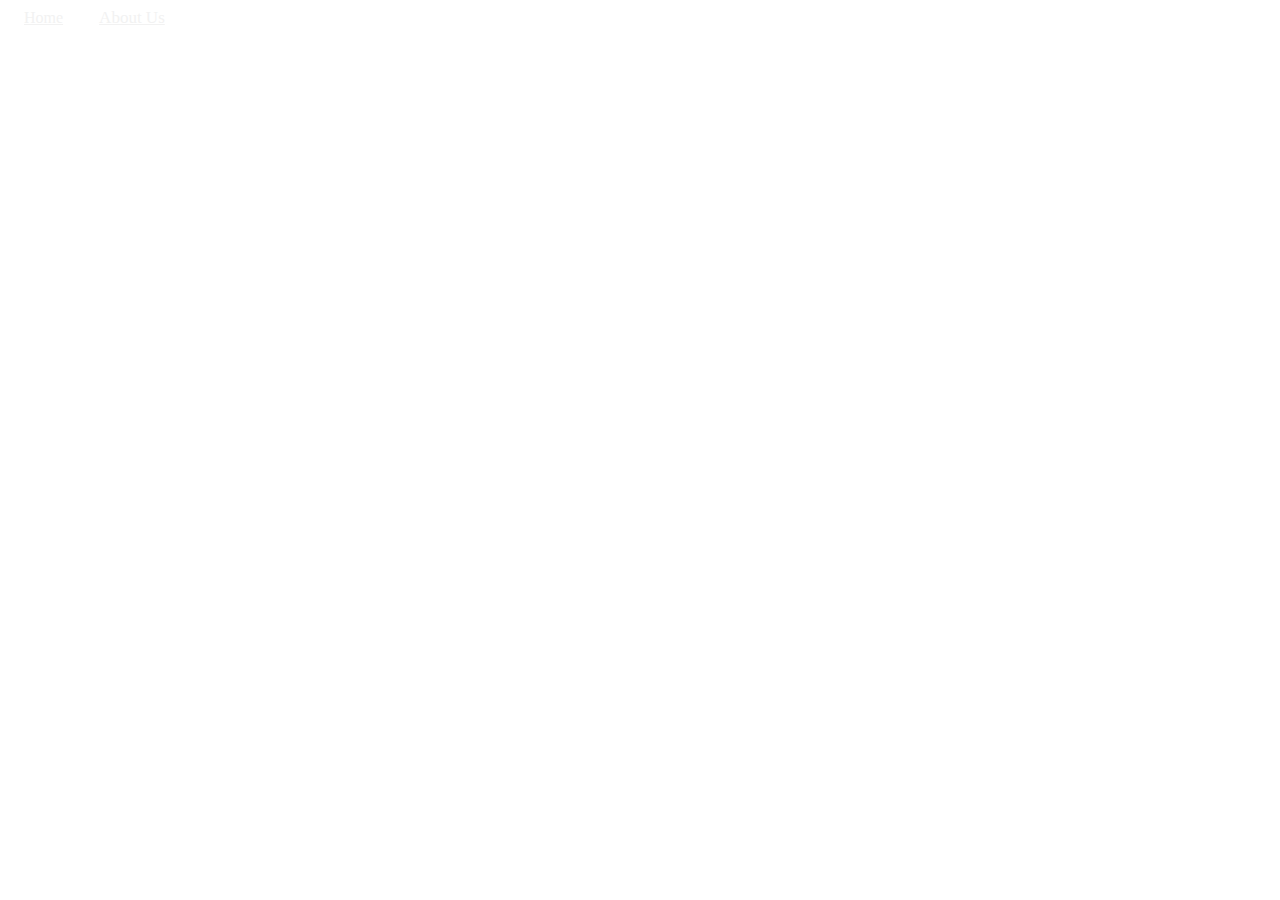
==== templates/about.html @ 780f5e65 "Add about.html and Update README.md" ====
<!DOCTYPE html>
<html lang="en">
<head>
    <meta charset="UTF-8">
    <title>Title</title>

</head>
<body>
<div class="topNav" >
  <a class="index.html" href="#home" style="color: #f2f2f2;padding: 14px 16px;">Home</a>
  <a href="about.html" style="color: #f2f2f2;padding: 14px 16px;font-size: 17px;">About Us</a>
</div>

</body>
</html>
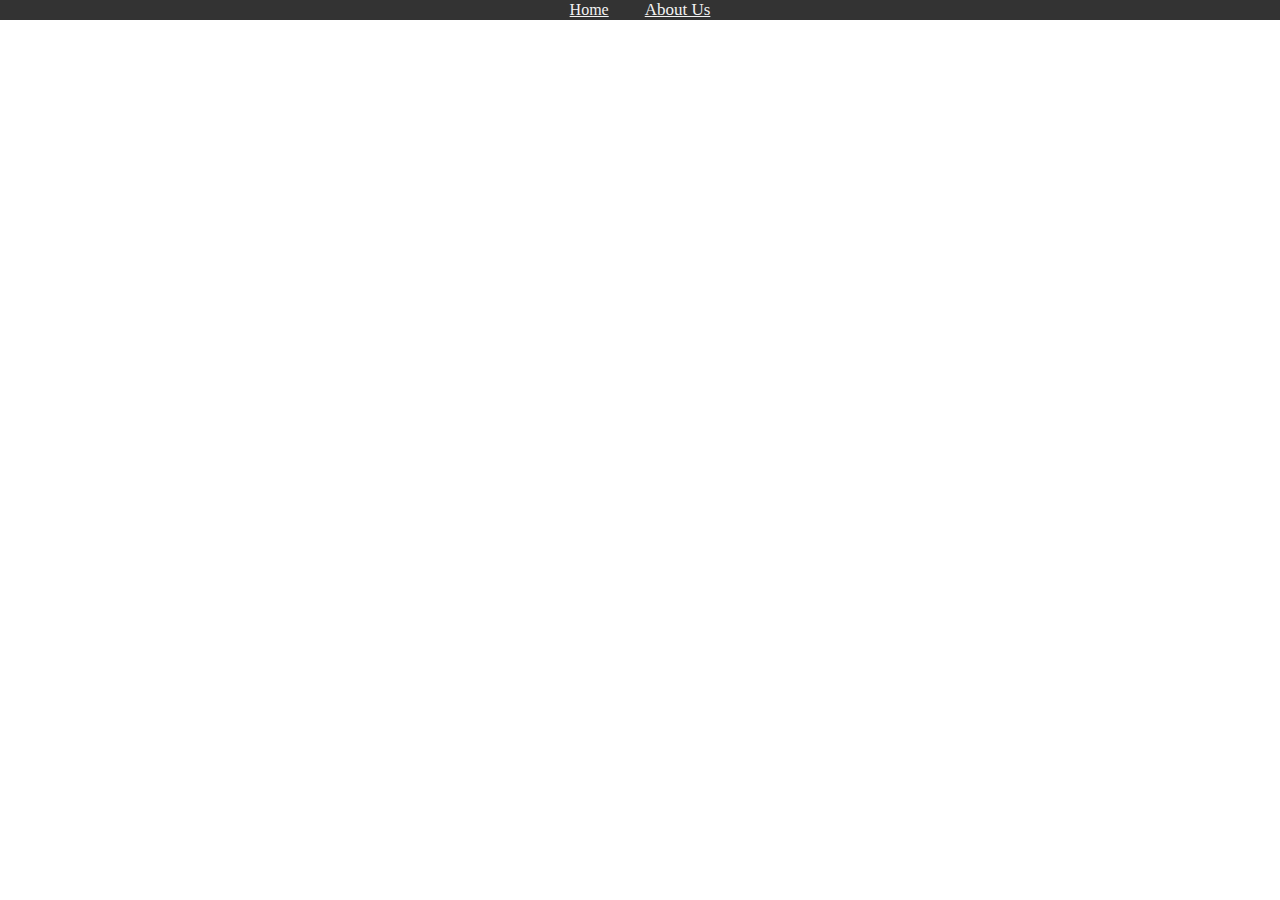
==== commit f2c7f891: "Update about.html" ====
--- a/templates/about.html
+++ b/templates/about.html
@@ -3,10 +3,20 @@
 <head>
     <meta charset="UTF-8">
     <title>Title</title>
-
+    <style>
+      .topNav {
+            background-color: #333;
+            position: fixed;
+            z-index: 1;
+            top: 0;
+            left: 0;
+            width: 100%;
+            align-items:center
+        }
+    </style>
 </head>
 <body>
-<div class="topNav" >
+<div class="topNav" style="text-align:center" >
   <a class="index.html" href="#home" style="color: #f2f2f2;padding: 14px 16px;">Home</a>
   <a href="about.html" style="color: #f2f2f2;padding: 14px 16px;font-size: 17px;">About Us</a>
 </div>
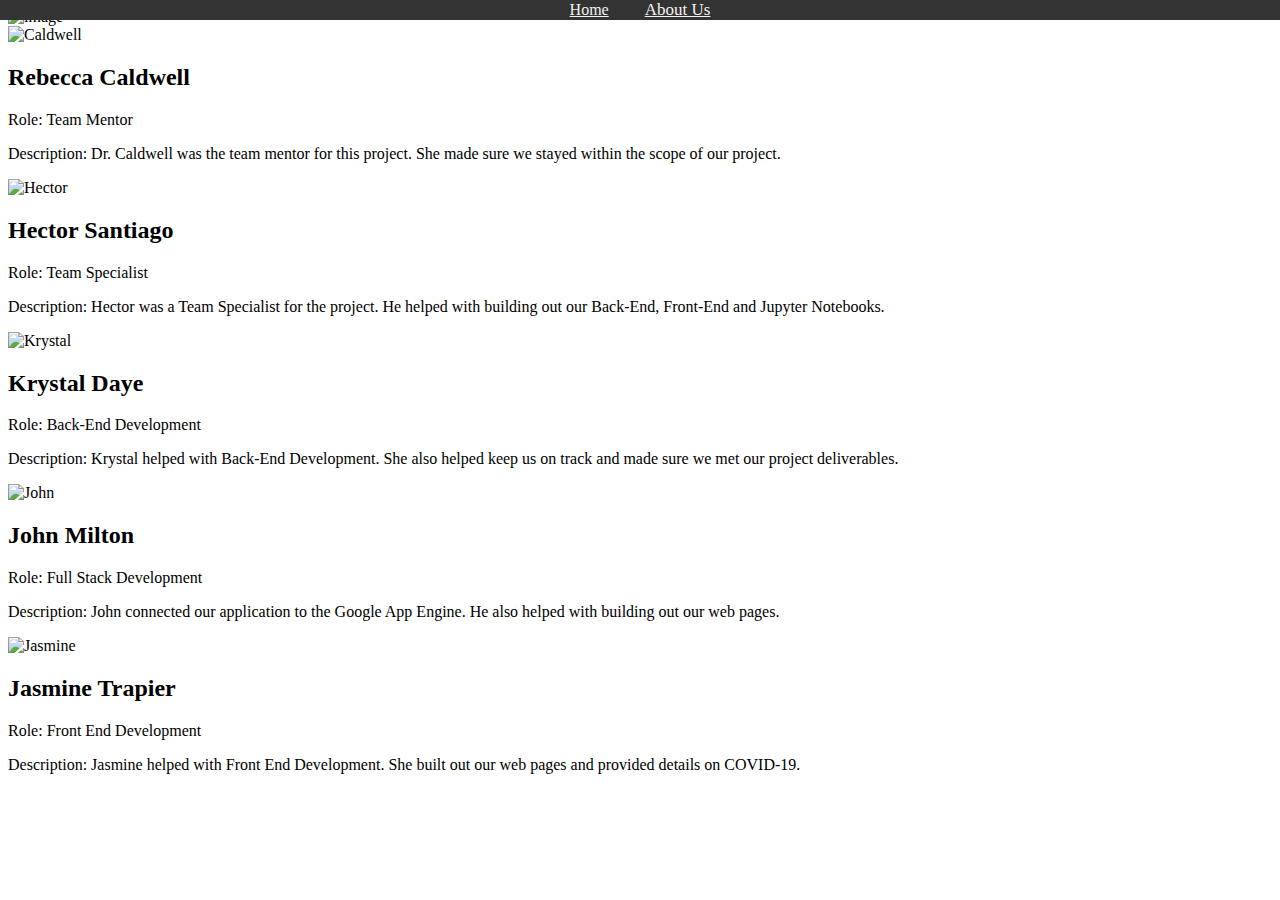
==== commit aeb7b299: "Created aboutus.css and index.css, modified about.html." ====
--- a/templates/about.html
+++ b/templates/about.html
@@ -20,6 +20,80 @@
   <a class="index.html" href="#home" style="color: #f2f2f2;padding: 14px 16px;">Home</a>
   <a href="about.html" style="color: #f2f2f2;padding: 14px 16px;font-size: 17px;">About Us</a>
 </div>
+<div id="header">
+		<img id="profile-pic" src="../static/team.jpg" alt="image">
+	</div>
+
+<!--beginning of pictures with info-->
+<div class="row">
+  <div class="column">
+    <div class="card">
+      <img src="../static/caldwell.png" alt="Caldwell" style="width:100%">
+      <div class="container">
+        <h2>Rebecca Caldwell</h2>
+        <p class="title">Role: Team Mentor</p>
+        <p>Description:
+        Dr. Caldwell was the team mentor for this project. She made sure we stayed within the scope of our project.</p>
+      </div>
+    </div>
+  </div>
+
+  <div class="column">
+    <div class="card">
+      <img src="../static/hector.png" alt="Hector" style="width:100%">
+      <div class="container">
+        <h2>Hector Santiago</h2>
+        <p class="title">Role: Team Specialist</p>
+        <p>Description: Hector was a Team Specialist for the project. He helped with building out our Back-End, Front-End and Jupyter Notebooks. </p>
+      </div>
+    </div>
+  </div>
+
+  <div class="column">
+    <div class="card">
+      <img src="../static/krystal.png" alt="Krystal" style="width:100%">
+      <div class="container">
+        <h2>Krystal Daye</h2>
+        <p class="title">Role: Back-End Development</p>
+        <p>Description:
+        Krystal helped with Back-End Development. She also helped keep us on track and made sure we met our project deliverables.</p>
+      </div>
+    </div>
+  </div>
+
+    <div class="column">
+    <div class="card">
+      <img src="../static/john.png" alt="John" style="width:100%">
+      <div class="container">
+        <h2>John Milton</h2>
+        <p class="title">Role: Full Stack Development </p>
+        <p>Description:
+        John connected our application to the Google App Engine. He also helped with building out our web pages. </p>
+      </div>
+    </div>
+  </div>
+
+<div class="column">
+    <div class="card">
+      <img src="../static/jas.jpg" alt="Jasmine" style="width:100%">
+      <div class="container">
+        <h2>Jasmine Trapier</h2>
+        <p class="title">Role: Front End Development</p>
+        <p>Description:
+        Jasmine helped with Front End Development. She built out our web pages and provided details on COVID-19.</p>
+      </div>
+    </div>
+  </div>
+</div>
+<!--end of pictures with info-->
+
+<!--beginning of footer-->
+<div class="footer">
+	<p> </p>
+</div>
+<!--end of footer-->
+
+
 
 </body>
 </html>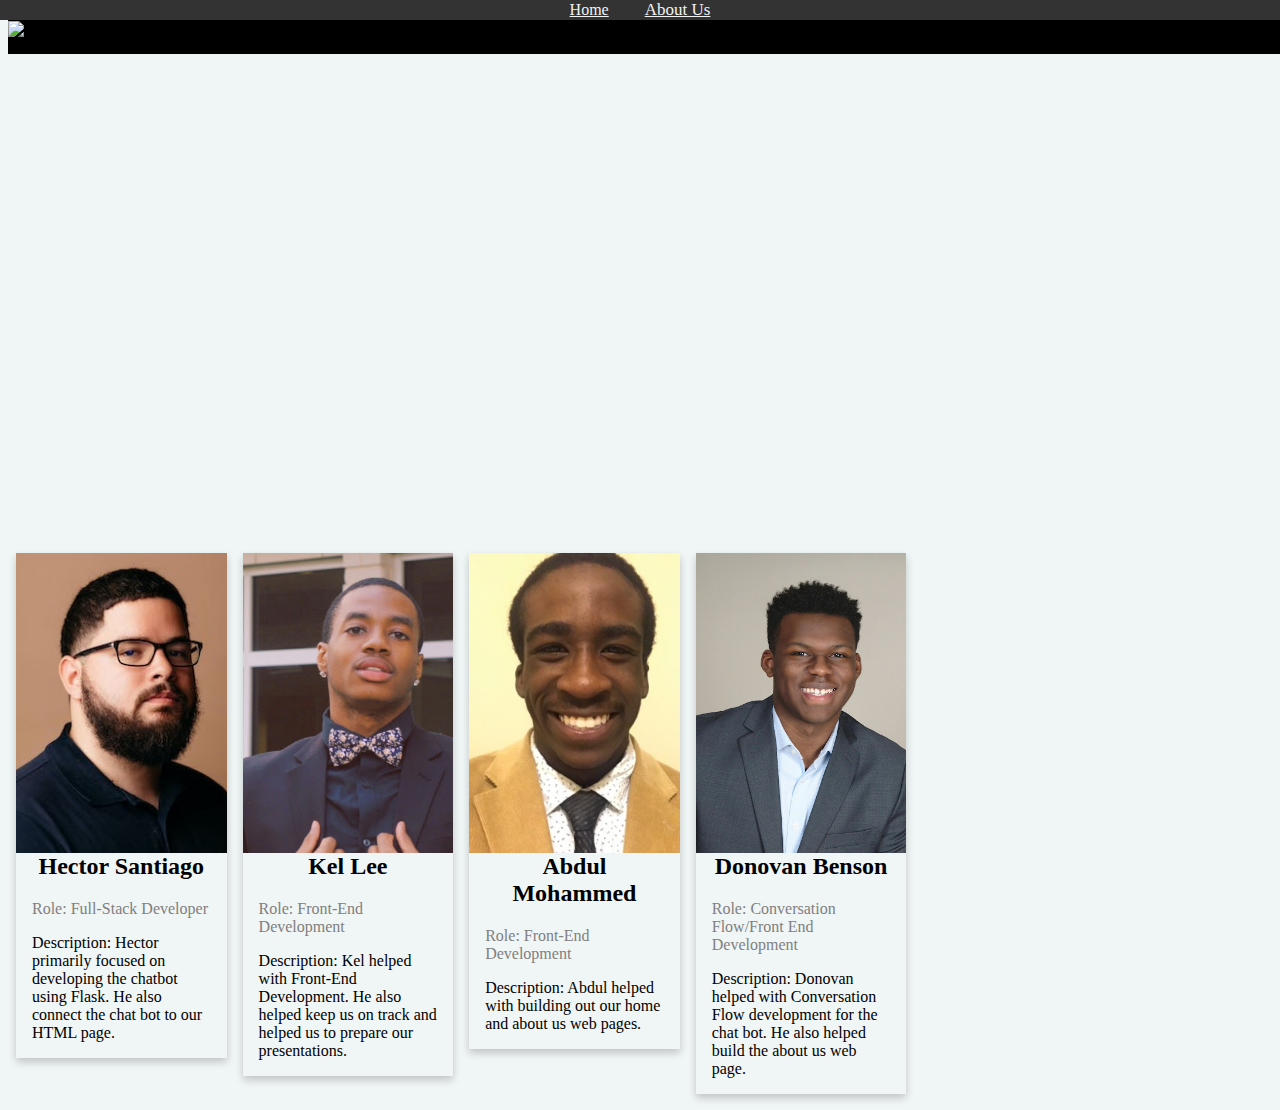
==== commit c47c9361: "Modified about.html" ====
--- a/templates/about.html
+++ b/templates/about.html
@@ -3,6 +3,8 @@
 <head>
     <meta charset="UTF-8">
     <title>Title</title>
+  <link href="../static/index.css" rel="stylesheet">
+    <link href="../static/aboutus.css" rel="stylesheet">
     <style>
       .topNav {
             background-color: #333;
@@ -25,62 +27,51 @@
 	</div>
 
 <!--beginning of pictures with info-->
-<div class="row">
+
+
   <div class="column">
     <div class="card">
-      <img src="../static/caldwell.png" alt="Caldwell" style="width:100%">
+      <img src="../static/hector.jpg" alt="Hector" style="width:100%">
       <div class="container">
-        <h2>Rebecca Caldwell</h2>
-        <p class="title">Role: Team Mentor</p>
-        <p>Description:
-        Dr. Caldwell was the team mentor for this project. She made sure we stayed within the scope of our project.</p>
+        <h2>Hector Santiago</h2>
+        <p class="title">Role: Full-Stack Developer</p>
+        <p>Description: Hector primarily focused on developing the chatbot using Flask. He also connect the chat bot to our HTML page. </p>
       </div>
     </div>
   </div>
 
   <div class="column">
     <div class="card">
-      <img src="../static/hector.png" alt="Hector" style="width:100%">
+      <img src="../static/kel.jpg" alt="Kel" style="width:100%">
       <div class="container">
-        <h2>Hector Santiago</h2>
-        <p class="title">Role: Team Specialist</p>
-        <p>Description: Hector was a Team Specialist for the project. He helped with building out our Back-End, Front-End and Jupyter Notebooks. </p>
-      </div>
-    </div>
-  </div>
-
-  <div class="column">
-    <div class="card">
-      <img src="../static/krystal.png" alt="Krystal" style="width:100%">
-      <div class="container">
-        <h2>Krystal Daye</h2>
-        <p class="title">Role: Back-End Development</p>
+        <h2>Kel Lee</h2>
+        <p class="title">Role: Front-End Development</p>
         <p>Description:
-        Krystal helped with Back-End Development. She also helped keep us on track and made sure we met our project deliverables.</p>
+        Kel helped with Front-End Development. He also helped keep us on track and helped us to prepare our presentations.</p>
       </div>
     </div>
   </div>
 
     <div class="column">
     <div class="card">
-      <img src="../static/john.png" alt="John" style="width:100%">
+      <img src="../static/Abdul.png" alt="Abdul" style="width:100%">
       <div class="container">
-        <h2>John Milton</h2>
-        <p class="title">Role: Full Stack Development </p>
+        <h2>Abdul Mohammed</h2>
+        <p class="title">Role: Front-End Development </p>
         <p>Description:
-        John connected our application to the Google App Engine. He also helped with building out our web pages. </p>
+        Abdul helped with building out our home and about us web pages. </p>
       </div>
     </div>
   </div>
 
 <div class="column">
     <div class="card">
-      <img src="../static/jas.jpg" alt="Jasmine" style="width:100%">
+      <img src="../static/donovan.jpg" alt="Donovan" style="width:100%">
       <div class="container">
-        <h2>Jasmine Trapier</h2>
-        <p class="title">Role: Front End Development</p>
+        <h2>Donovan Benson</h2>
+        <p class="title">Role: Conversation Flow/Front End Development</p>
         <p>Description:
-        Jasmine helped with Front End Development. She built out our web pages and provided details on COVID-19.</p>
+        Donovan helped with Conversation Flow development for the chat bot. He also helped build the about us web page.</p>
       </div>
     </div>
   </div>
--- a/static/index.css
+++ b/static/index.css
@@ -0,0 +1,81 @@
+.main-page {
+	background-color: #b26389;
+}
+
+
+#profile-pic {
+	/*	border-style: double;*/
+	width: 100%;
+	height: 500px;
+	/*	margin-left: 2%;*/
+	padding: 1%;
+	position: relative;
+	left: -1%;
+	top: 12%;
+	/* float: center; */
+	/*	overflow: auto;*/
+}
+
+.content {
+	width: 100%;
+	height: 100%;
+	text-align: center;
+	border-style: solid;
+  	border-color: #e31818;
+}
+
+ul {
+  list-style-type: none;
+  margin: 0;
+  padding: 0;
+  overflow: hidden;
+  background-color: #333;
+}
+
+li {
+  float: left;
+}
+
+li a {
+  display: block;
+  color: white;
+  text-align: center;
+  padding: 14px 16px;
+  text-decoration: none;
+}
+
+li a:hover {
+  background-color: #111;
+}
+
+.body-container {
+	text-align: center;
+	/*	border: 1px solid;*/
+	margin-top: 2%;
+	margin-left: 10%;
+	margin-right: 10%;
+}
+
+.footer {
+   left: 0;
+   bottom: 0;
+   width: 100%;
+   background-color: black;
+   color: white;
+   text-align: center;
+	padding: 15px 7px;
+
+}
+
+/* Add a gray right border to all list items */
+li {
+  border-right: 1px solid #bbb;
+}
+
+h2 {
+  text-align: center;
+}
+
+body {
+  background-color: #f0f5f5;
+}--- a/static/aboutus.css
+++ b/static/aboutus.css
@@ -0,0 +1,56 @@
+/* 5 columns side by side */
+.column {
+  float: left;
+  width: 16.66%;
+  margin-bottom: 16px;
+  padding: 0 8px;
+}
+
+/* Display the columns below each other instead of side by side on small screens */
+@media screen and (max-width: 650px) {
+  .column {
+    width: 100%;
+    display: block;
+  }
+}
+
+/* Add some shadows to create a card effect */
+.card {
+  box-shadow: 0 4px 8px 0 rgba(0, 0, 0, 0.2);
+}
+
+/* Some left and right padding inside the container */
+.container {
+  padding: 0 16px;
+}
+
+/* Clear floats */
+.container::after, .row::after {
+  content: "";
+  clear: both;
+  display: table;
+}
+
+.title {
+  color: grey;
+}
+
+.button {
+  border: none;
+  outline: 0;
+  display: inline-block;
+  padding: 8px;
+  color: white;
+  background-color: #000;
+  text-align: center;
+  cursor: pointer;
+  width: 100%;
+}
+
+/*resize images*/
+img {
+    float: left;
+    width:  300px;
+    height: 300px;
+    object-fit: cover;
+}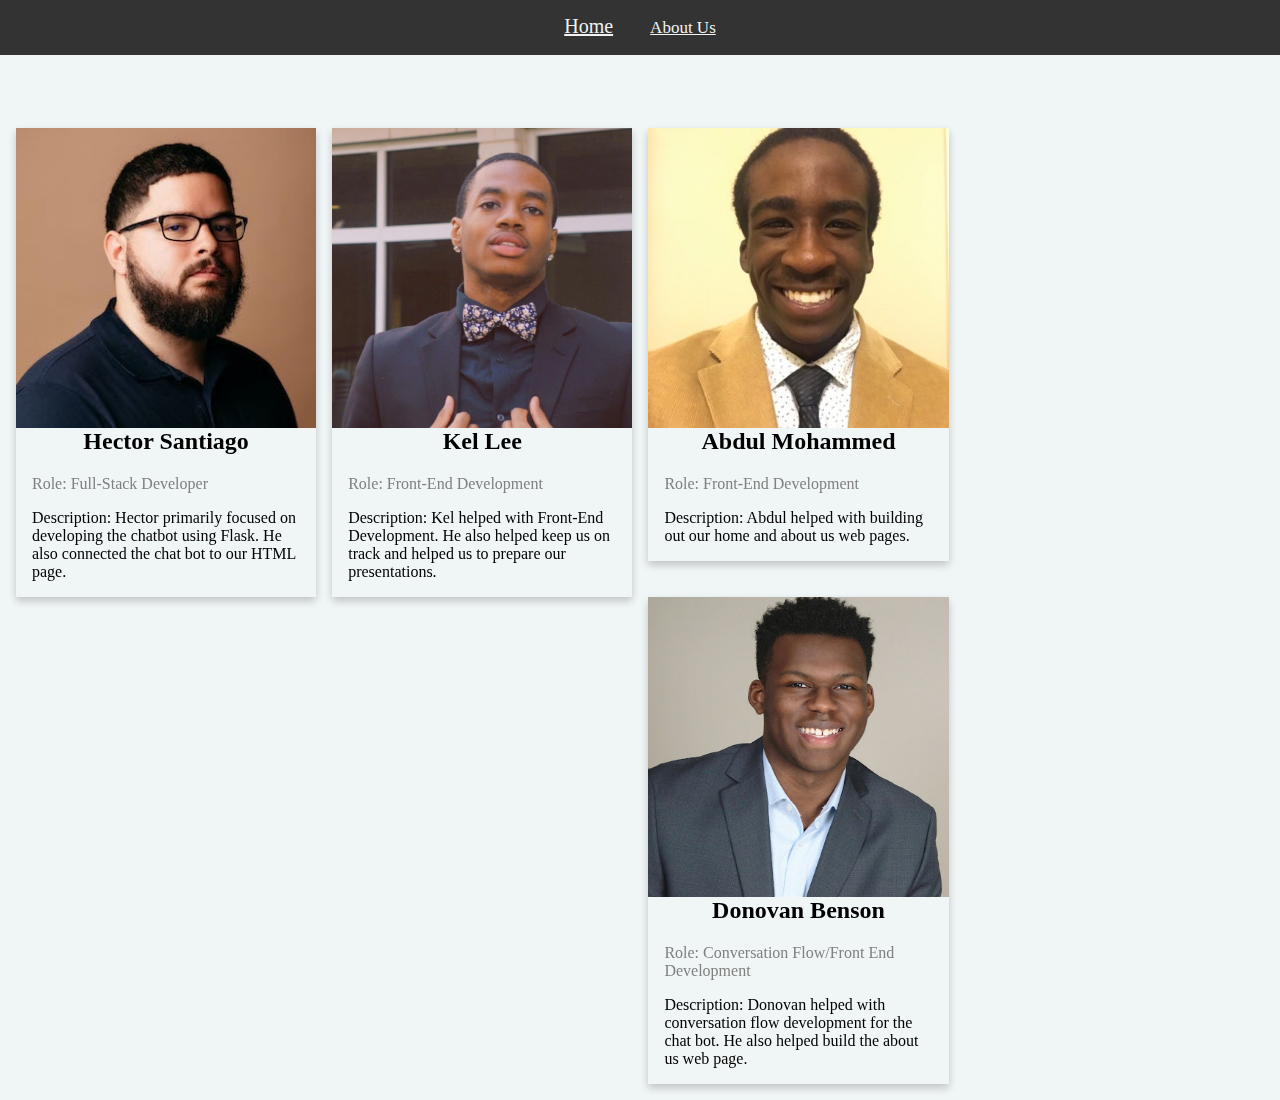
==== commit 705990be: "Modified about.html and aboutus.css to fix error" ====
--- a/templates/about.html
+++ b/templates/about.html
@@ -9,10 +9,13 @@
       .topNav {
             background-color: #333;
             position: fixed;
-            z-index: 1;
+            z-index: -1;
             top: 0;
             left: 0;
             width: 100%;
+            height: 40px;
+            font-size: 20px;
+            padding-top: 15px;
             align-items:center
         }
     </style>
@@ -22,20 +25,18 @@
   <a class="index.html" href="#home" style="color: #f2f2f2;padding: 14px 16px;">Home</a>
   <a href="about.html" style="color: #f2f2f2;padding: 14px 16px;font-size: 17px;">About Us</a>
 </div>
-<div id="header">
-		<img id="profile-pic" src="../static/team.jpg" alt="image">
-	</div>
+
 
 <!--beginning of pictures with info-->
 
-
+<div style="padding-top: 100px">
   <div class="column">
     <div class="card">
       <img src="../static/hector.jpg" alt="Hector" style="width:100%">
       <div class="container">
         <h2>Hector Santiago</h2>
         <p class="title">Role: Full-Stack Developer</p>
-        <p>Description: Hector primarily focused on developing the chatbot using Flask. He also connect the chat bot to our HTML page. </p>
+        <p>Description: Hector primarily focused on developing the chatbot using Flask. He also connected the chat bot to our HTML page. </p>
       </div>
     </div>
   </div>
@@ -70,21 +71,12 @@
       <div class="container">
         <h2>Donovan Benson</h2>
         <p class="title">Role: Conversation Flow/Front End Development</p>
-        <p>Description:
-        Donovan helped with Conversation Flow development for the chat bot. He also helped build the about us web page.</p>
+        <p>Description: Donovan helped with conversation flow development for the chat bot. He also helped build the about us web page.</p>
       </div>
     </div>
   </div>
 </div>
 <!--end of pictures with info-->
 
-<!--beginning of footer-->
-<div class="footer">
-	<p> </p>
-</div>
-<!--end of footer-->
-
-
-
 </body>
 </html>--- a/static/aboutus.css
+++ b/static/aboutus.css
@@ -1,7 +1,8 @@
 /* 5 columns side by side */
 .column {
   float: left;
-  width: 16.66%;
+  width: 23.75%;
+  top: -100px;
   margin-bottom: 16px;
   padding: 0 8px;
 }
